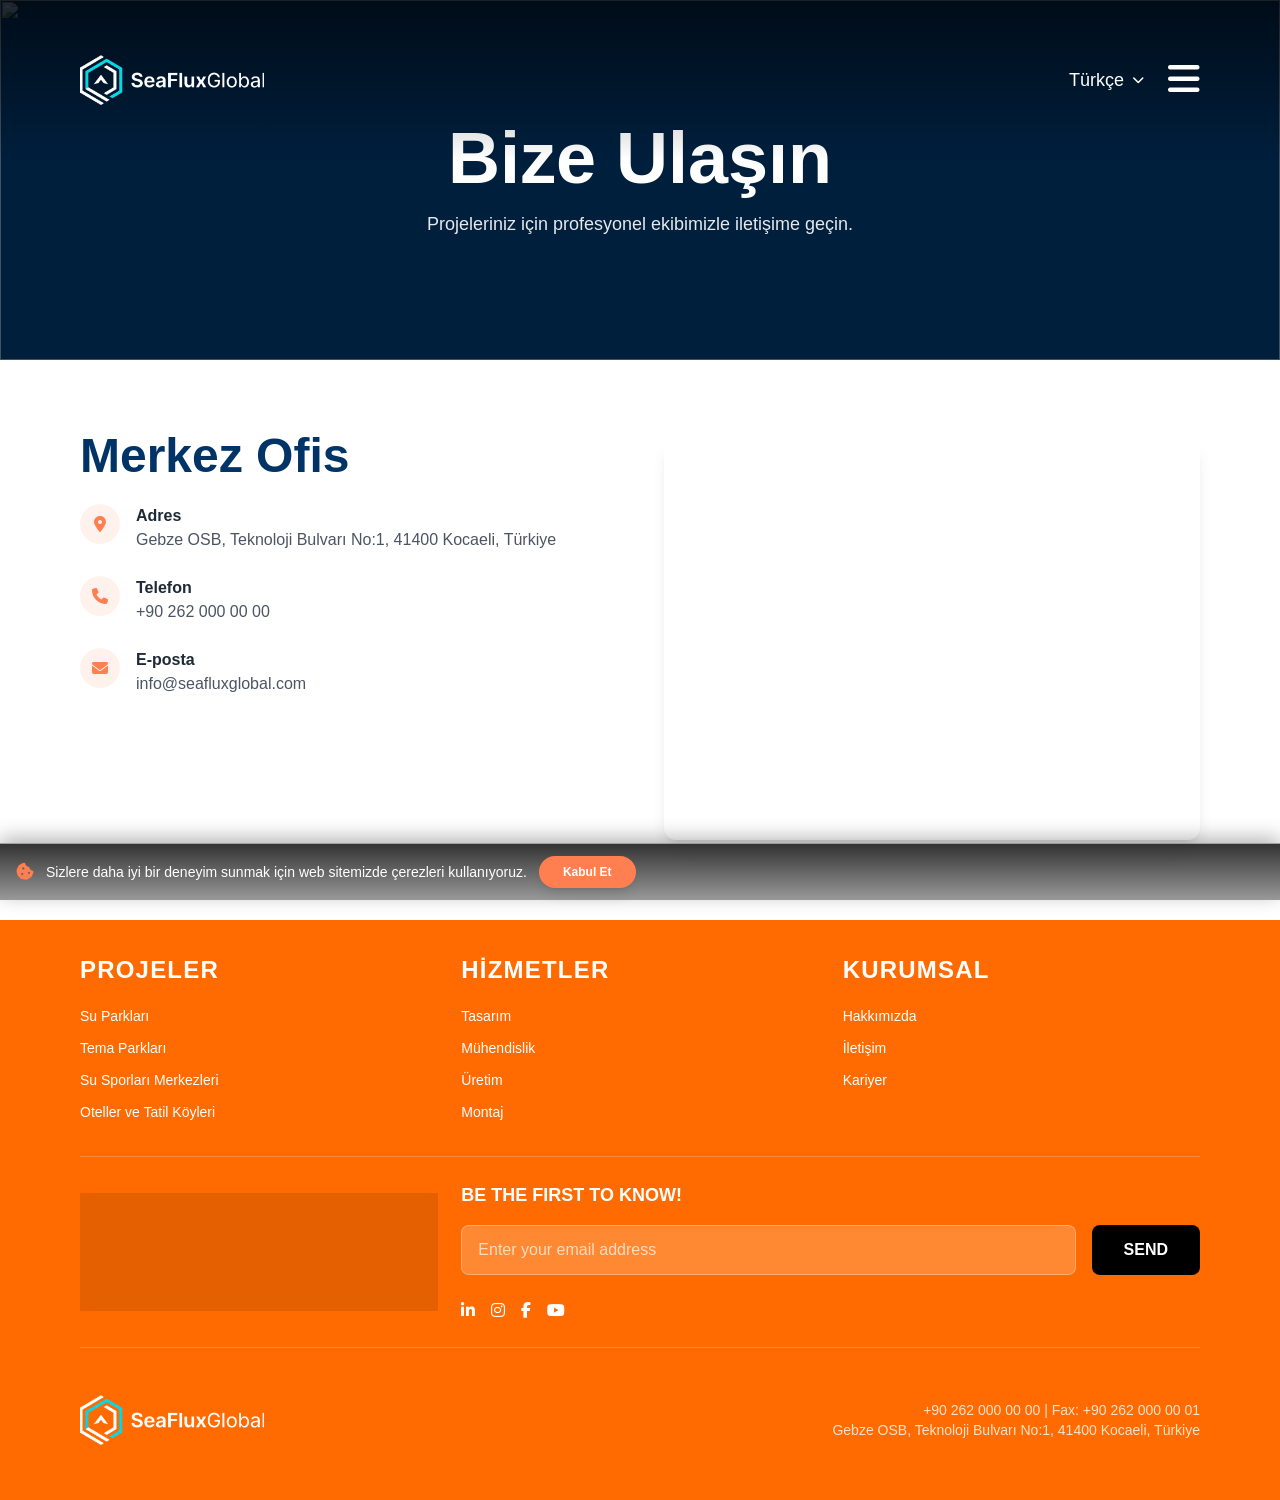
==== contact.html @ 7b3d38a6 "first" ====
<!DOCTYPE html>
<html lang="tr" class="scroll-smooth">
<head>
    <meta charset="UTF-8">
    <meta name="viewport" content="width=device-width, initial-scale=1.0">
    <title>Contact | Seaflux Global</title>
    <meta name="description" content="Seaflux Global contact information, address, and contact form.">
    <meta name="robots" content="index, follow">
    <link rel="icon" type="image/x-icon" href="assets/images/icons/favicon.ico">
    <link rel="manifest" href="manifest.json">
    <meta name="theme-color" content="#ffffff">
    <link rel="canonical" href="https://www.seafluxglobal.com/contact.html">
    <meta http-equiv="Content-Security-Policy" content="upgrade-insecure-requests">
    <link rel="stylesheet" href="assets/fonts/montserrat.css">
    <script src="assets/js/tailwindcss.js"></script>
    <script src="assets/js/config.js"></script>
    <link rel="stylesheet" href="assets/css/style.css">
    <link rel="stylesheet" href="https://cdnjs.cloudflare.com/ajax/libs/font-awesome/6.4.0/css/all.min.css">
    <link href="assets/css/aos.css" rel="stylesheet">
</head>
<body class="font-sans bg-gray-50 text-gray-800 transition-colors duration-300">

    <!-- Header Placeholder -->
    <div id="header-placeholder"></div>

    <!-- Page Header -->
    <section class="relative h-[40vh] flex items-center justify-center bg-primary overflow-hidden">
        <div class="absolute inset-0 bg-black/40 z-10"></div>
        <img src="https://images.unsplash.com/photo-1486406146926-c627a92ad1ab?auto=format&fit=crop&q=80&w=1920" class="absolute inset-0 w-full h-full object-cover opacity-60">
        <div class="relative z-20 text-center text-white px-4" data-aos="fade-up">
            <h1 id="page-title" class="text-4xl md:text-5xl font-bold mb-4">İletişim</h1>
            <p id="page-desc" class="text-lg opacity-90 max-w-2xl mx-auto"></p>
        </div>
    </section>

    <!-- Contact Content -->
    <section class="py-20 bg-white">
        <div class="w-full px-6 md:px-12 lg:px-20" id="contact-container">
            <div class="grid grid-cols-1 lg:grid-cols-2 gap-12">
                <!-- Info -->
                <div data-aos="fade-right">
                    <h2 class="text-2xl font-bold text-primary mb-8">Merkez Ofis</h2>
                    <div class="space-y-6">
                        <div class="flex items-start gap-4">
                            <div class="w-10 h-10 bg-accent-500/10 rounded-full flex items-center justify-center text-accent-500"><i class="fa-solid fa-location-dot"></i></div>
                            <div><h3 class="font-bold text-gray-800">Adres</h3><p id="contact-address" class="text-gray-600"></p></div>
                        </div>
                        <div class="flex items-start gap-4">
                            <div class="w-10 h-10 bg-accent-500/10 rounded-full flex items-center justify-center text-accent-500"><i class="fa-solid fa-phone"></i></div>
                            <div><h3 class="font-bold text-gray-800">Telefon</h3><p id="contact-phone" class="text-gray-600"></p></div>
                        </div>
                        <div class="flex items-start gap-4">
                            <div class="w-10 h-10 bg-accent-500/10 rounded-full flex items-center justify-center text-accent-500"><i class="fa-solid fa-envelope"></i></div>
                            <div><h3 class="font-bold text-gray-800">E-posta</h3><p id="contact-email" class="text-gray-600"></p></div>
                        </div>
                    </div>
                </div>
                <!-- Map -->
                <div class="h-[400px] rounded-xl overflow-hidden shadow-lg" data-aos="fade-left">
                    <iframe id="contact-map" src="" width="100%" height="100%" style="border:0;" allowfullscreen="" loading="lazy"></iframe>
                </div>
            </div>
        </div>
    </section>

    <!-- Footer -->
    <div id="footer-placeholder"></div>
    <script src="assets/js/loader.js"></script>

    <script src="assets/js/aos.js"></script>
    <script src="assets/js/script.js"></script>
</body>
</html>
---- assets/fonts/montserrat.css ----
@font-face {
    font-family: 'Montserrat';
    src: url('Montserrat-Light.ttf') format('truetype');
    font-weight: 300;
    font-style: normal;
    font-display: swap;
}
@font-face {
    font-family: 'Montserrat';
    src: url('Montserrat-Regular.ttf') format('truetype');
    font-weight: 400;
    font-style: normal;
    font-display: swap;
}
@font-face {
    font-family: 'Montserrat';
    src: url('Montserrat-SemiBold.ttf') format('truetype');
    font-weight: 600;
    font-style: normal;
    font-display: swap;
}
@font-face {
    font-family: 'Montserrat';
    src: url('Montserrat-Bold.ttf') format('truetype');
    font-weight: 700;
    font-style: normal;
    font-display: swap;
}
---- assets/css/style.css ----
/* Tailwind Base is handled via CDN for this demo */

/* --- Fluid Typography (2026 Standard) --- */
/* clamp(min, preferred, max) kullanarak her ekrana uyan yazı boyutu */
html {
    font-size: 16px;
}

h1 {
    font-size: clamp(2.5rem, 5vw + 1rem, 4.5rem) !important; /* Mobilde 2.5rem, masaüstünde 4.5rem'e kadar büyür */
}

h2 {
    font-size: clamp(1.8rem, 3vw + 1rem, 3rem) !important;
}

/* --- Container Queries --- */
/* Kart bileşenleri kendi genişliklerine göre şekil alır */
.product-card-container {
    container-type: inline-size;
    container-name: card;
}

@container card (max-width: 400px) {
    .card-content h3 {
        font-size: 1.2rem; /* Kart daraldığında başlık küçülür */
    }
}

/* --- Footer Styles --- */
#footer-placeholder {
    background-color: #ff6b00;
    color: white;
    padding-top: 2rem;
    padding-bottom: 2rem;
}

.footer-heading {
    font-size: 1.5rem;
    font-weight: 700;
    margin-bottom: 1rem;
    text-transform: uppercase;
    letter-spacing: 0.05em;
}

.footer-list li {
    margin-bottom: 0.5rem;
}

.footer-list a {
    font-size: 0.875rem;
    font-weight: 500;
    transition: color 0.3s ease;
}

.footer-list a:hover {
    color: rgba(0, 0, 0, 0.6);
}

.contact-box {
    background-color: rgba(0, 0, 0, 0.1);
    padding: 1.5rem;
    border-radius: 0.5rem;
    backdrop-filter: blur(4px);
    border: 1px solid rgba(255, 255, 255, 0.1);
}

.icon-circle {
    width: 2.5rem;
    height: 2.5rem;
    border-radius: 9999px;
    background-color: white;
    color: #ff6b00;
    display: flex;
    align-items: center;
    justify-content: center;
}

.newsletter-input {
    flex-grow: 1;
    background-color: rgba(255, 255, 255, 0.2);
    border: 1px solid rgba(255, 255, 255, 0.3);
    border-radius: 0.5rem;
    padding: 0.75rem 1rem;
    color: white;
}

.newsletter-input::placeholder {
    color: rgba(255, 255, 255, 0.7);
}

.newsletter-btn {
    background-color: black;
    color: white;
    padding: 0.75rem 2rem;
    border-radius: 0.5rem;
    font-weight: 700;
    transition: background-color 0.3s;
    display: flex;
    align-items: center;
    justify-content: center;
}

.newsletter-btn:hover {
    background-color: #1a1a1a;
}

.footer-bottom {
    display: flex;
    flex-direction: column;
    justify-content: space-between;
    align-items: center;
    padding-top: 1.5rem;
    border-top: 1px solid rgba(255, 255, 255, 0.2);
    gap: 1rem;
}

@media (min-width: 768px) {
    .footer-bottom {
        flex-direction: row;
    }
}

.footer-logo {
    height: 6rem;
    width: auto;
    object-fit: contain;
}
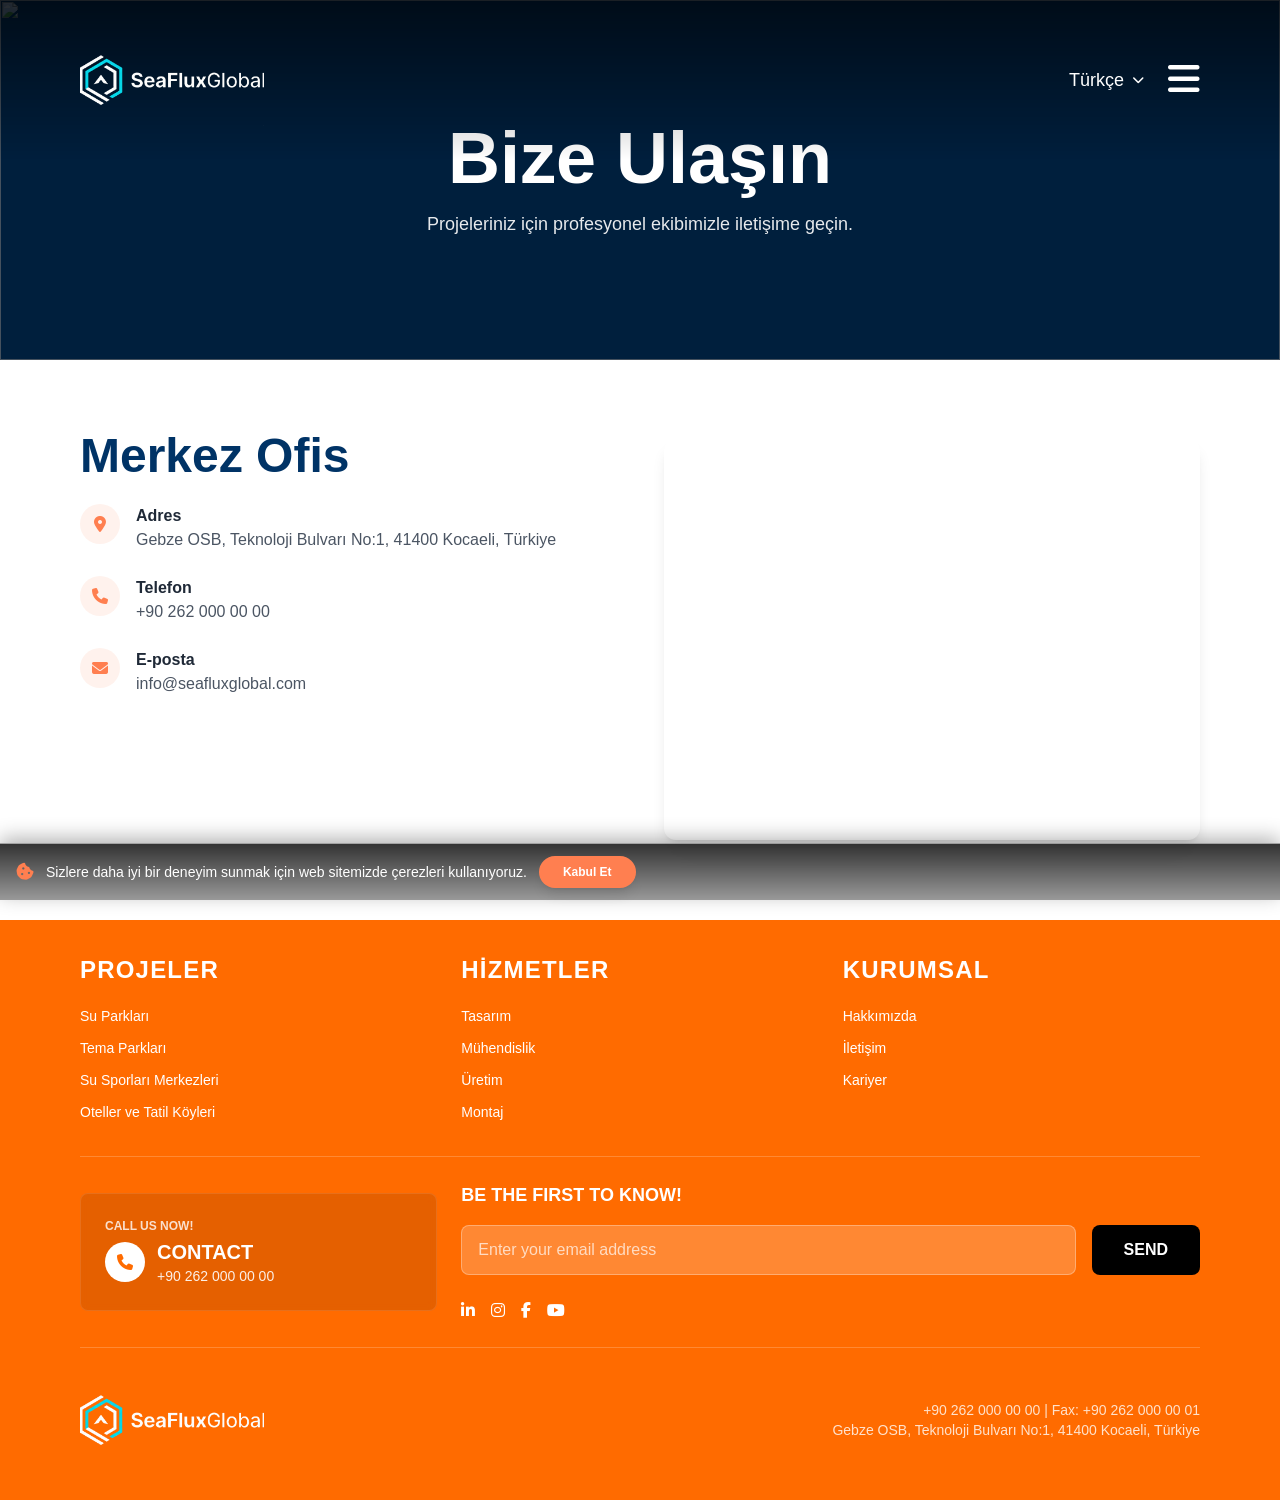
==== commit 848d0b64: "second" ====
--- a/contact.html
+++ b/contact.html
@@ -9,13 +9,13 @@
     <link rel="icon" type="image/x-icon" href="assets/images/icons/favicon.ico">
     <link rel="manifest" href="manifest.json">
     <meta name="theme-color" content="#ffffff">
-    <link rel="canonical" href="https://www.seafluxglobal.com/contact.html">
+    <link rel="canonical" href="//www.seafluxglobal.com/contact.html">
     <meta http-equiv="Content-Security-Policy" content="upgrade-insecure-requests">
     <link rel="stylesheet" href="assets/fonts/montserrat.css">
     <script src="assets/js/tailwindcss.js"></script>
     <script src="assets/js/config.js"></script>
     <link rel="stylesheet" href="assets/css/style.css">
-    <link rel="stylesheet" href="https://cdnjs.cloudflare.com/ajax/libs/font-awesome/6.4.0/css/all.min.css">
+    <link rel="stylesheet" href="//cdnjs.cloudflare.com/ajax/libs/font-awesome/6.4.0/css/all.min.css">
     <link href="assets/css/aos.css" rel="stylesheet">
 </head>
 <body class="font-sans bg-gray-50 text-gray-800 transition-colors duration-300">
@@ -26,7 +26,7 @@
     <!-- Page Header -->
     <section class="relative h-[40vh] flex items-center justify-center bg-primary overflow-hidden">
         <div class="absolute inset-0 bg-black/40 z-10"></div>
-        <img src="https://images.unsplash.com/photo-1486406146926-c627a92ad1ab?auto=format&fit=crop&q=80&w=1920" class="absolute inset-0 w-full h-full object-cover opacity-60">
+        <img src="//images.unsplash.com/photo-1486406146926-c627a92ad1ab?auto=format&fit=crop&q=80&w=1920" class="absolute inset-0 w-full h-full object-cover opacity-60">
         <div class="relative z-20 text-center text-white px-4" data-aos="fade-up">
             <h1 id="page-title" class="text-4xl md:text-5xl font-bold mb-4">İletişim</h1>
             <p id="page-desc" class="text-lg opacity-90 max-w-2xl mx-auto"></p>
